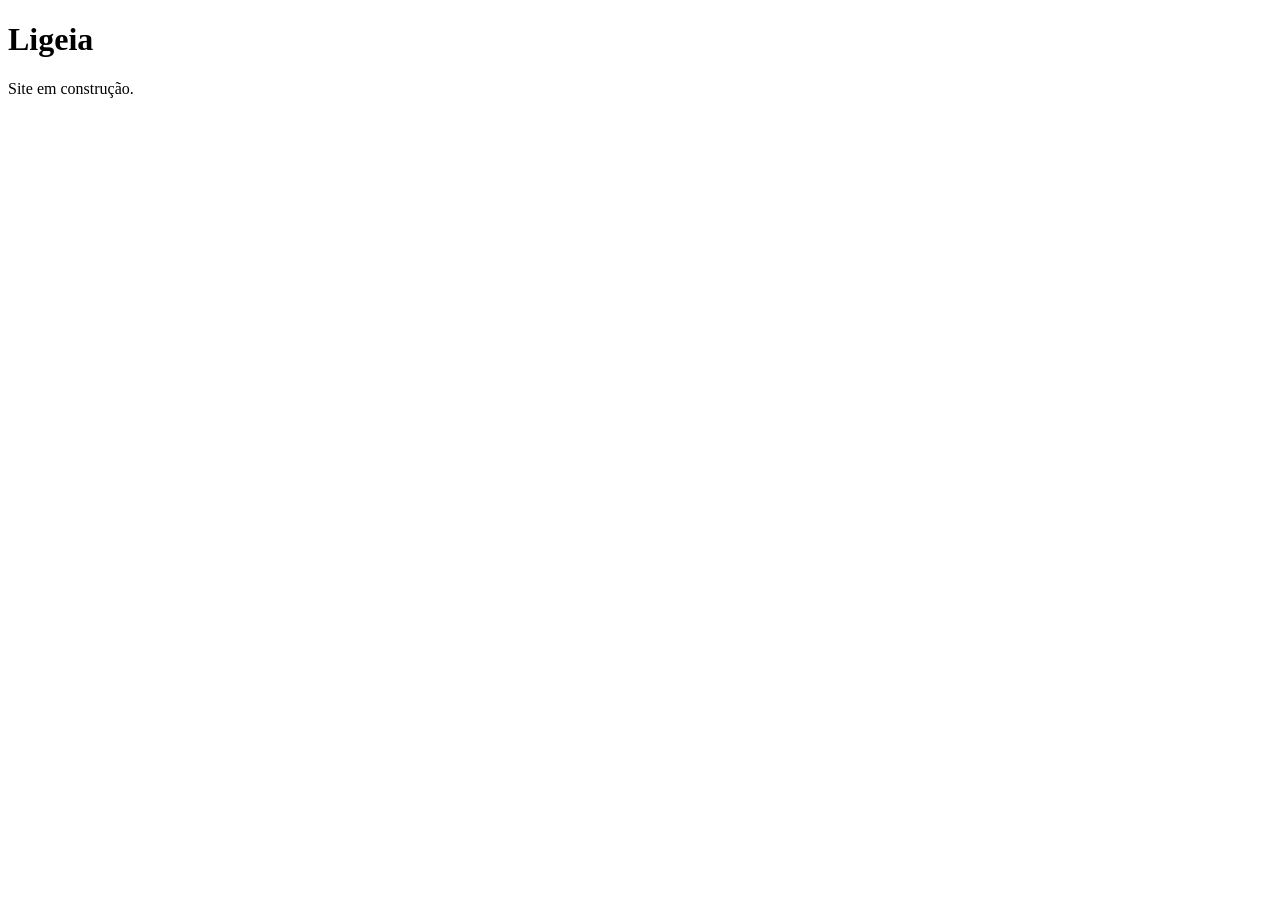
==== index.html @ beac3931 "Create index.html" ====
<!DOCTYPE html>
<html lang="pt-BR">
<head>
<meta charset="UTF-8">
<meta name="viewport" content="width=device-width, initial-scale=1">
<title>Ligeia</title>
</head>
<body>
<h1>Ligeia</h1>
<p>Site em construção.</p>
</body>
</html>
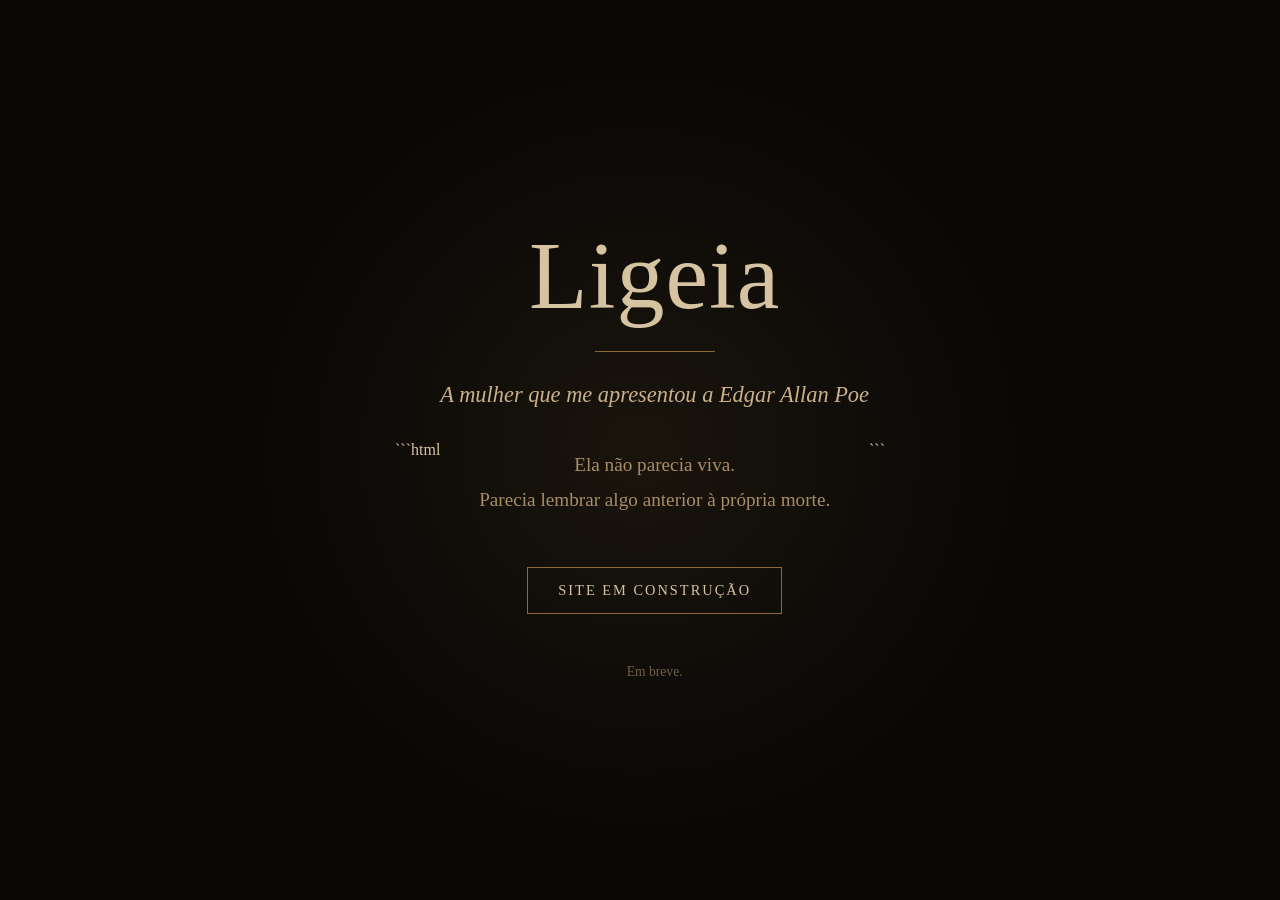
==== commit 9a2c3fa4: "Update index.html" ====
--- a/index.html
+++ b/index.html
@@ -1,12 +1,109 @@
+```html
 <!DOCTYPE html>
 <html lang="pt-BR">
 <head>
 <meta charset="UTF-8">
-<meta name="viewport" content="width=device-width, initial-scale=1">
-<title>Ligeia</title>
+<meta name="viewport" content="width=device-width, initial-scale=1.0">
+<title>Ligeia — Em Breve</title>
+
+<style>
+*{
+    margin:0;
+    padding:0;
+    box-sizing:border-box;
+}
+
+body{
+    min-height:100vh;
+    display:flex;
+    align-items:center;
+    justify-content:center;
+    background:
+        radial-gradient(circle at center, rgba(120,90,40,.15), transparent 50%),
+        #090807;
+    color:#d6c3a1;
+    font-family: Georgia, serif;
+    text-align:center;
+    padding:30px;
+}
+
+.container{
+    max-width:700px;
+}
+
+h1{
+    font-size:clamp(3rem,8vw,6rem);
+    font-weight:normal;
+    margin-bottom:20px;
+    letter-spacing:1px;
+}
+
+.divisor{
+    width:120px;
+    height:1px;
+    background:#8b6a35;
+    margin:0 auto 30px;
+}
+
+.subtitulo{
+    font-size:1.4rem;
+    font-style:italic;
+    color:#c9b18a;
+    margin-bottom:40px;
+}
+
+.frase{
+    font-size:1.2rem;
+    line-height:1.8;
+    color:#a88d66;
+    margin-bottom:50px;
+}
+
+.status{
+    display:inline-block;
+    border:1px solid #8b6a35;
+    padding:14px 30px;
+    color:#d6c3a1;
+    letter-spacing:2px;
+    text-transform:uppercase;
+    font-size:.9rem;
+}
+
+.rodape{
+    margin-top:50px;
+    font-size:.85rem;
+    color:#6f604a;
+}
+</style>
+
 </head>
 <body>
+
+<div class="container">
+
 <h1>Ligeia</h1>
-<p>Site em construção.</p>
+
+<div class="divisor"></div>
+
+<p class="subtitulo">
+A mulher que me apresentou a Edgar Allan Poe
+</p>
+
+<p class="frase">
+Ela não parecia viva.<br>
+Parecia lembrar algo anterior à própria morte.
+</p>
+
+<div class="status">
+Site em construção
+</div>
+
+<p class="rodape">
+Em breve.
+</p>
+
+</div>
+
 </body>
 </html>
+```
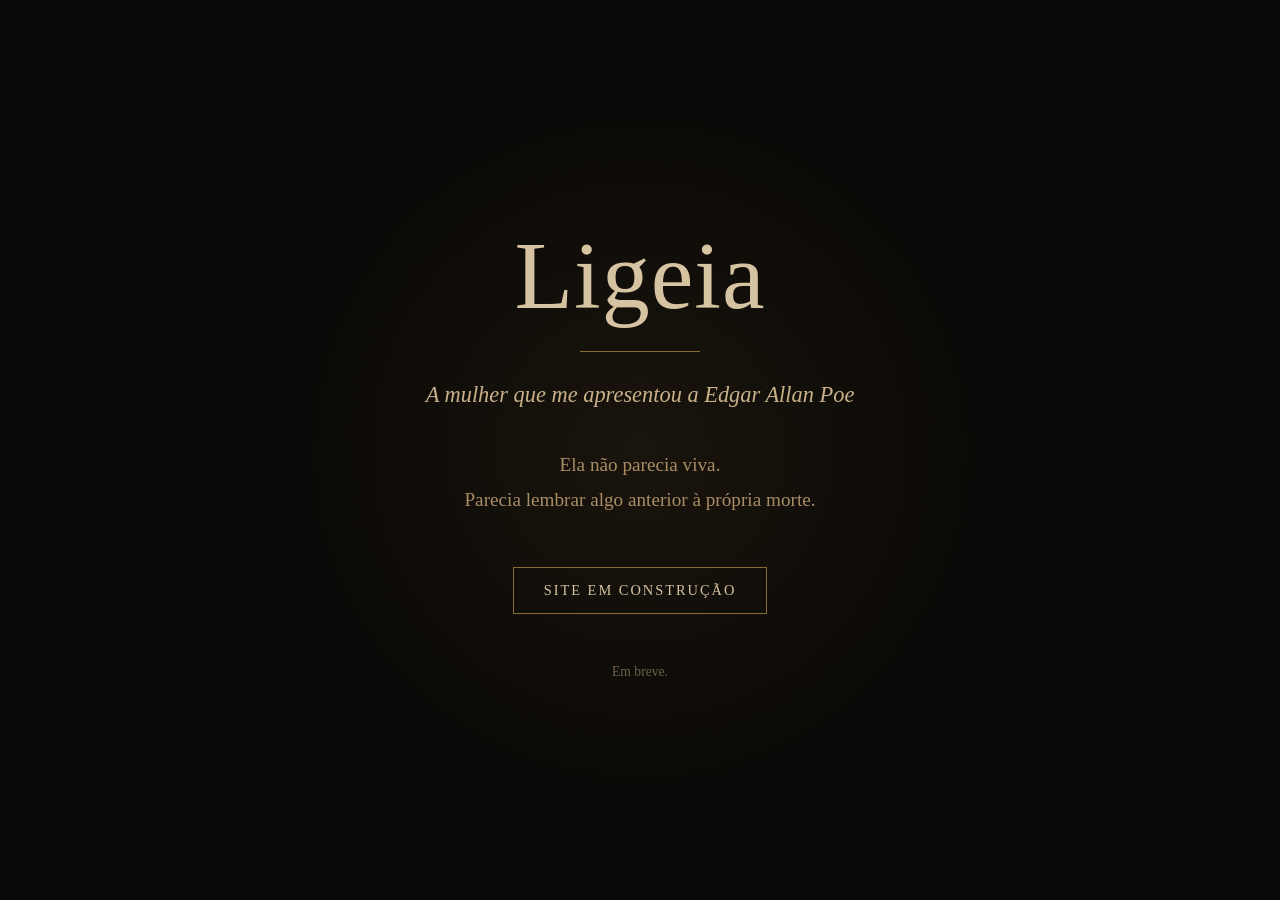
==== commit 213ae73c: "Update index.html" ====
--- a/index.html
+++ b/index.html
@@ -1,4 +1,3 @@
-```html
 <!DOCTYPE html>
 <html lang="pt-BR">
 <head>
@@ -106,4 +105,3 @@
 
 </body>
 </html>
-```
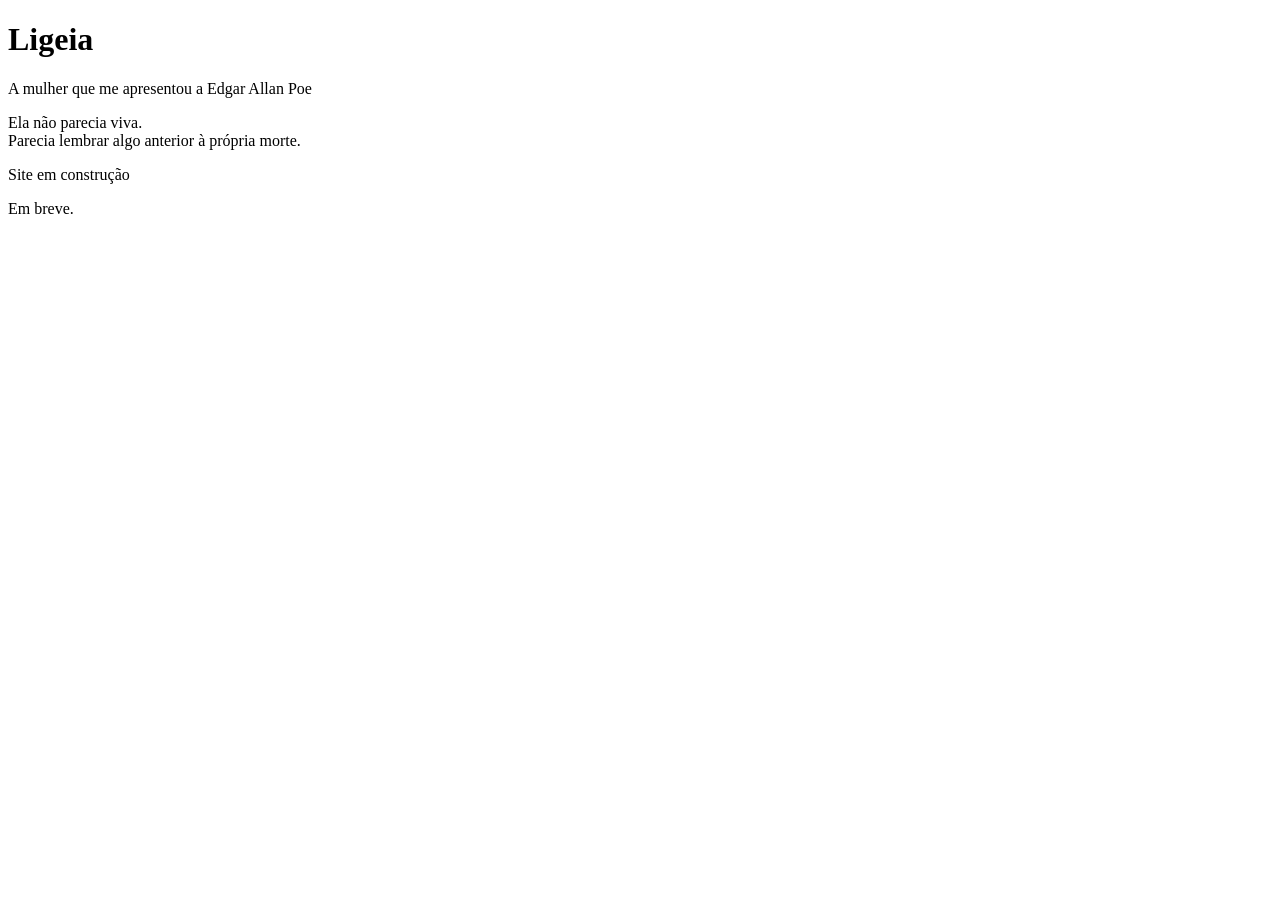
==== commit b53e9001: "Update index.html" ====
--- a/index.html
+++ b/index.html
@@ -5,75 +5,6 @@
 <meta name="viewport" content="width=device-width, initial-scale=1.0">
 <title>Ligeia — Em Breve</title>
 
-<style>
-*{
-    margin:0;
-    padding:0;
-    box-sizing:border-box;
-}
-
-body{
-    min-height:100vh;
-    display:flex;
-    align-items:center;
-    justify-content:center;
-    background:
-        radial-gradient(circle at center, rgba(120,90,40,.15), transparent 50%),
-        #090807;
-    color:#d6c3a1;
-    font-family: Georgia, serif;
-    text-align:center;
-    padding:30px;
-}
-
-.container{
-    max-width:700px;
-}
-
-h1{
-    font-size:clamp(3rem,8vw,6rem);
-    font-weight:normal;
-    margin-bottom:20px;
-    letter-spacing:1px;
-}
-
-.divisor{
-    width:120px;
-    height:1px;
-    background:#8b6a35;
-    margin:0 auto 30px;
-}
-
-.subtitulo{
-    font-size:1.4rem;
-    font-style:italic;
-    color:#c9b18a;
-    margin-bottom:40px;
-}
-
-.frase{
-    font-size:1.2rem;
-    line-height:1.8;
-    color:#a88d66;
-    margin-bottom:50px;
-}
-
-.status{
-    display:inline-block;
-    border:1px solid #8b6a35;
-    padding:14px 30px;
-    color:#d6c3a1;
-    letter-spacing:2px;
-    text-transform:uppercase;
-    font-size:.9rem;
-}
-
-.rodape{
-    margin-top:50px;
-    font-size:.85rem;
-    color:#6f604a;
-}
-</style>
 
 </head>
 <body>
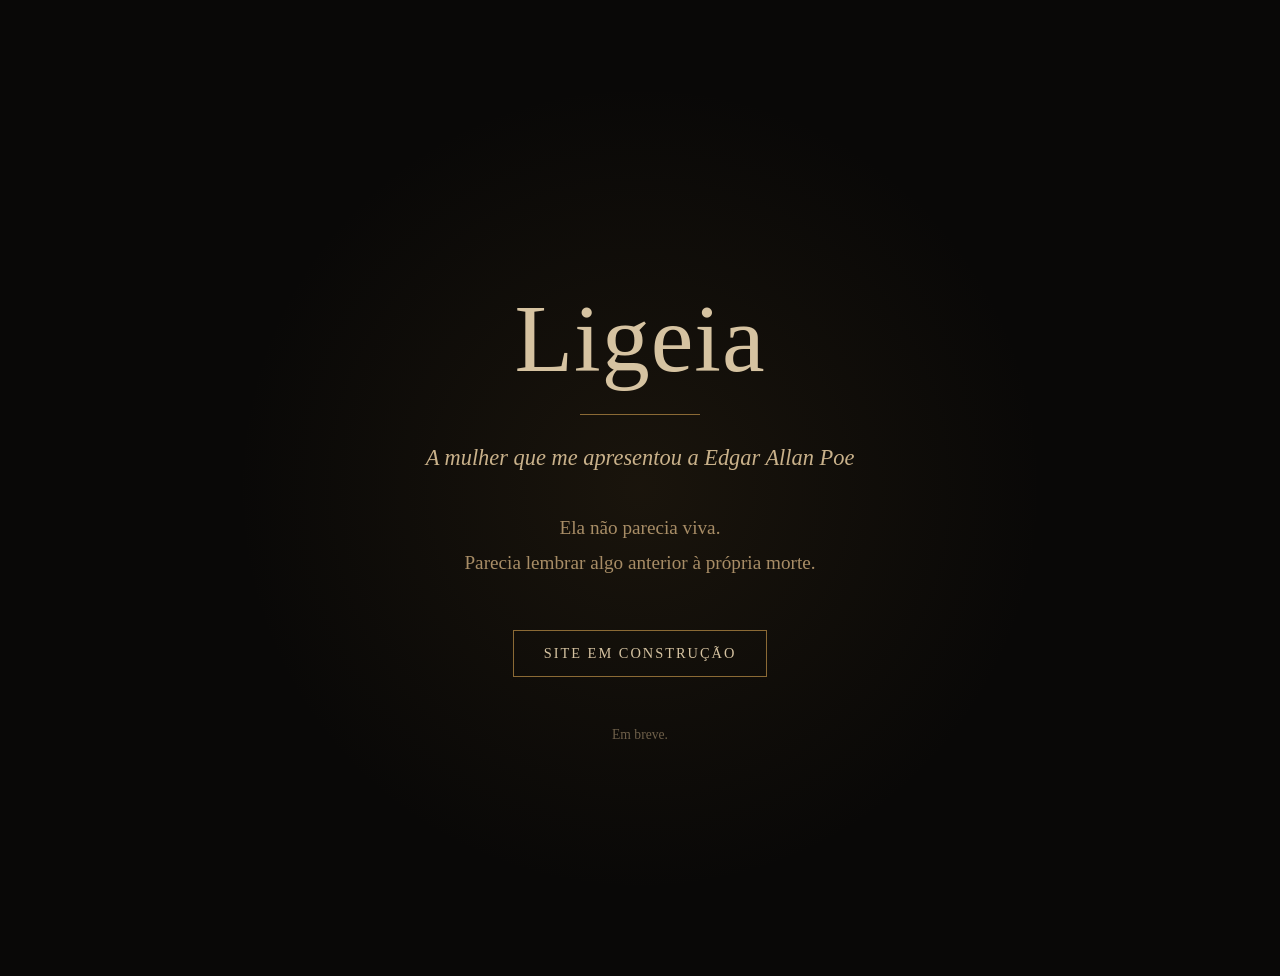
==== commit 43a7b700: "Update index.html" ====
--- a/index.html
+++ b/index.html
@@ -5,6 +5,7 @@
 <meta name="viewport" content="width=device-width, initial-scale=1.0">
 <title>Ligeia — Em Breve</title>
 
+  <link rel="stylesheet" href="css/style.css">
 
 </head>
 <body>
--- a/css/style.css
+++ b/css/style.css
@@ -0,0 +1,69 @@
+<style>
+*{
+    margin:0;
+    padding:0;
+    box-sizing:border-box;
+}
+
+body{
+    min-height:100vh;
+    display:flex;
+    align-items:center;
+    justify-content:center;
+    background:
+        radial-gradient(circle at center, rgba(120,90,40,.15), transparent 50%),
+        #090807;
+    color:#d6c3a1;
+    font-family: Georgia, serif;
+    text-align:center;
+    padding:30px;
+}
+
+.container{
+    max-width:700px;
+}
+
+h1{
+    font-size:clamp(3rem,8vw,6rem);
+    font-weight:normal;
+    margin-bottom:20px;
+    letter-spacing:1px;
+}
+
+.divisor{
+    width:120px;
+    height:1px;
+    background:#8b6a35;
+    margin:0 auto 30px;
+}
+
+.subtitulo{
+    font-size:1.4rem;
+    font-style:italic;
+    color:#c9b18a;
+    margin-bottom:40px;
+}
+
+.frase{
+    font-size:1.2rem;
+    line-height:1.8;
+    color:#a88d66;
+    margin-bottom:50px;
+}
+
+.status{
+    display:inline-block;
+    border:1px solid #8b6a35;
+    padding:14px 30px;
+    color:#d6c3a1;
+    letter-spacing:2px;
+    text-transform:uppercase;
+    font-size:.9rem;
+}
+
+.rodape{
+    margin-top:50px;
+    font-size:.85rem;
+    color:#6f604a;
+}
+</style>
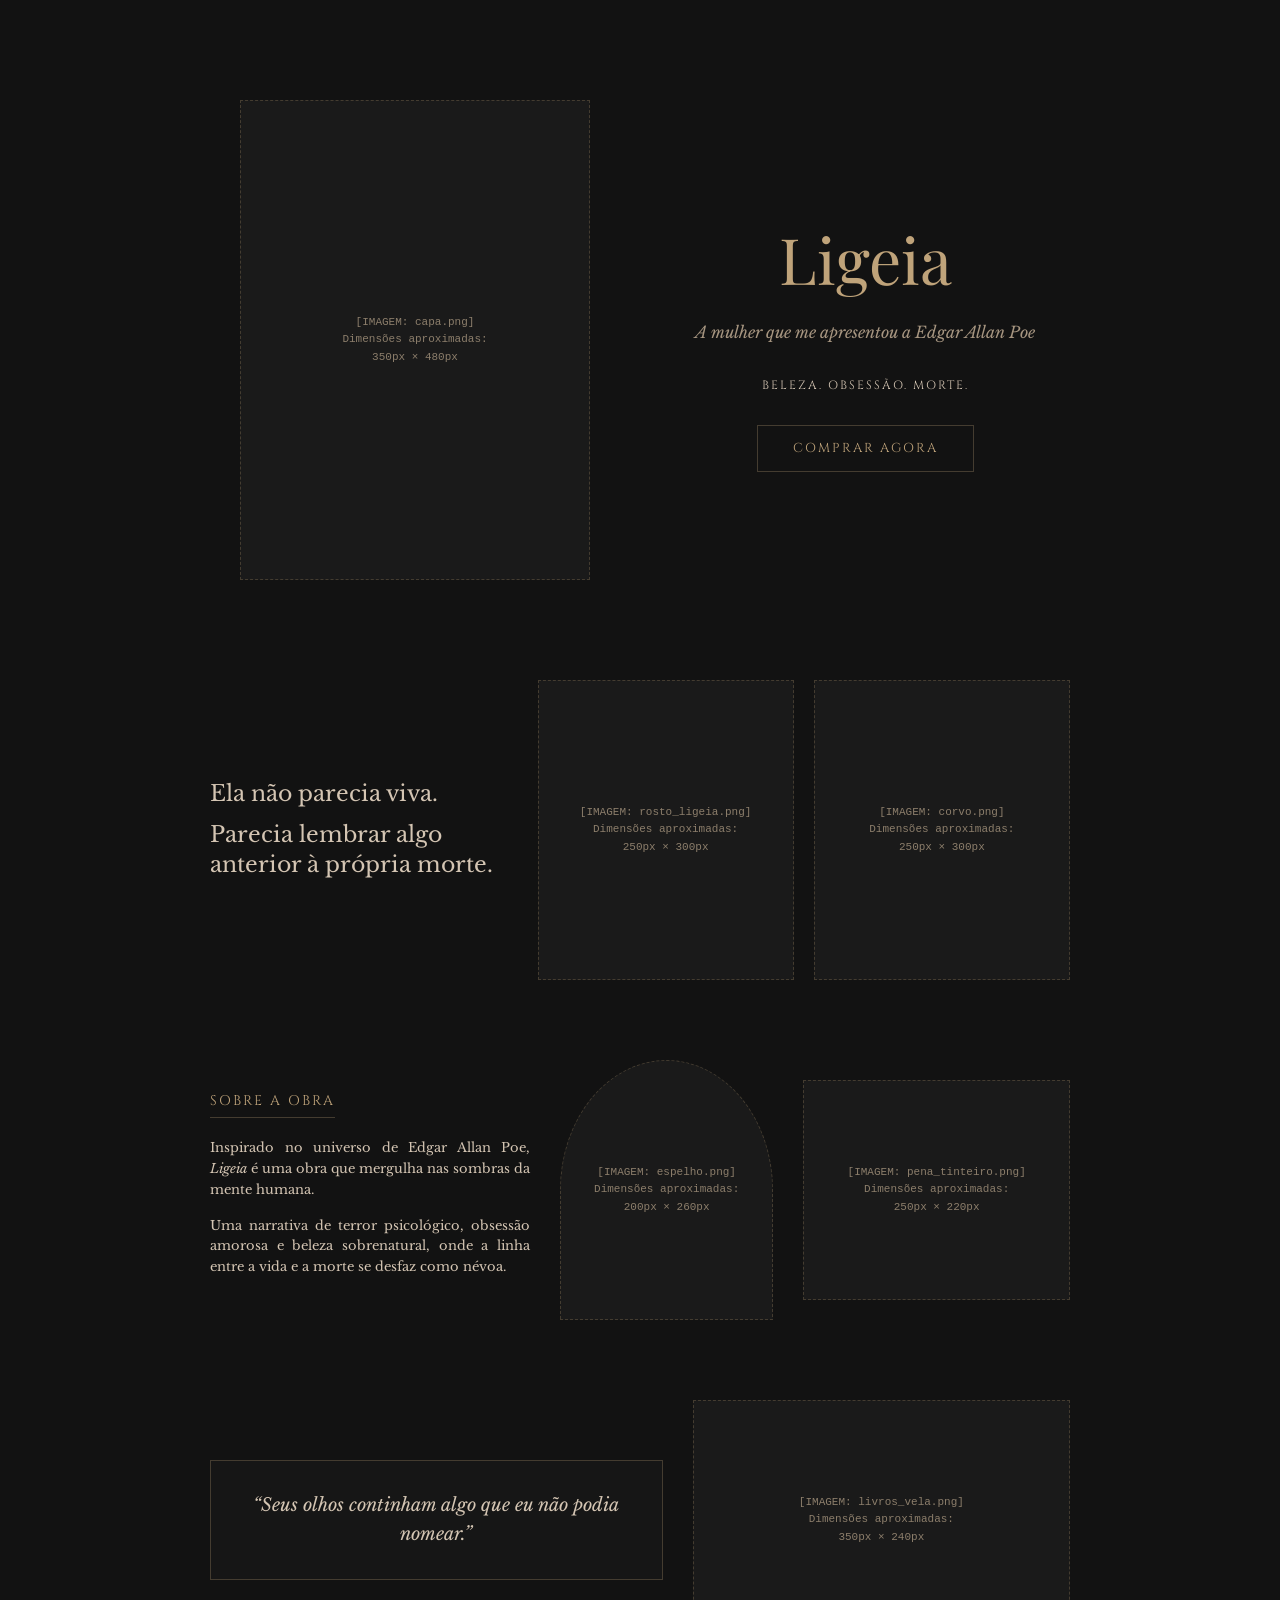
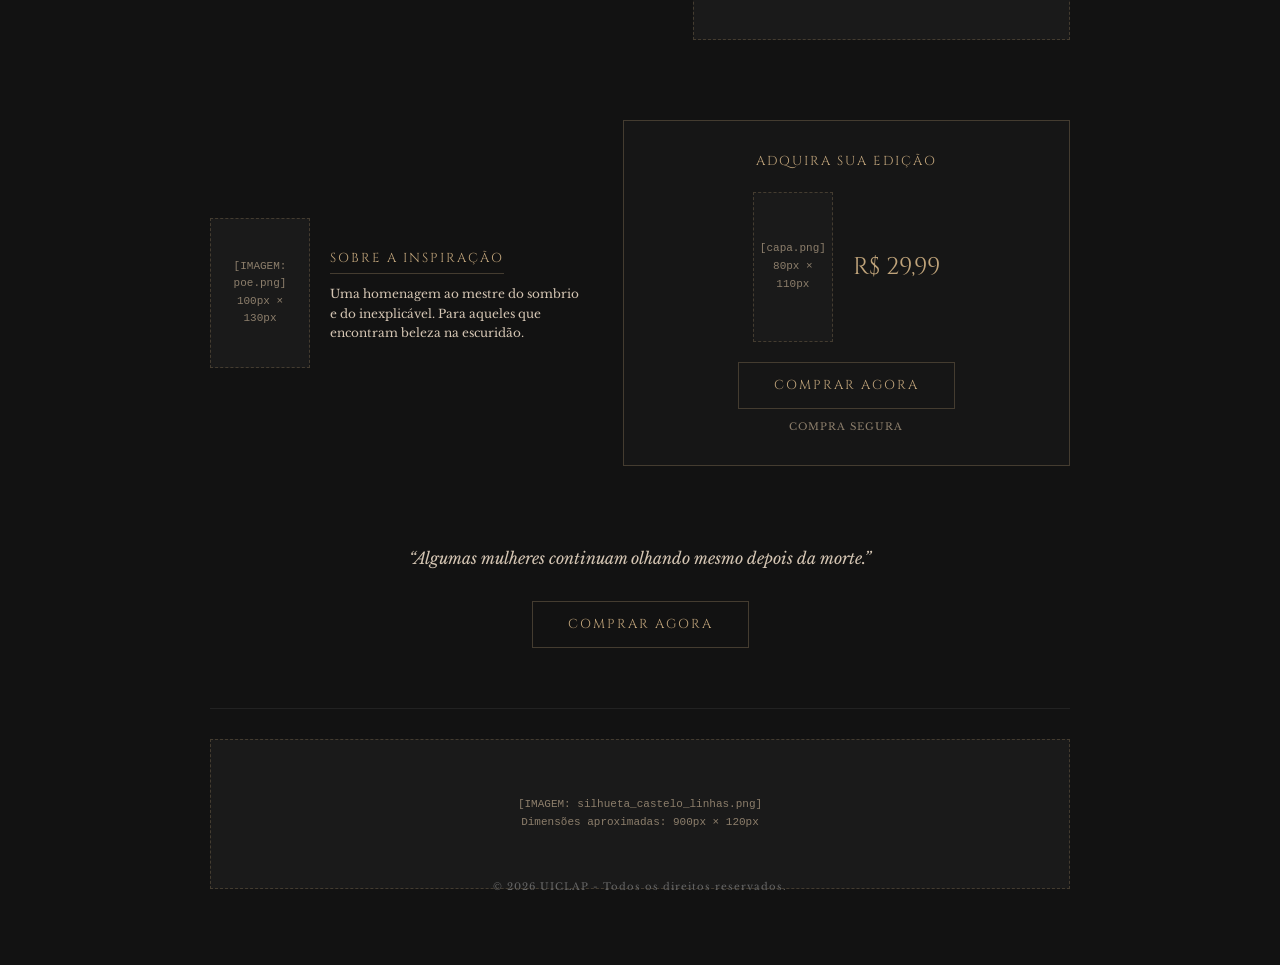
==== commit b33bfe58: "Create index.html" ====
--- a/index.html
+++ b/index.html
@@ -1,39 +1,458 @@
 <!DOCTYPE html>
 <html lang="pt-BR">
 <head>
-<meta charset="UTF-8">
-<meta name="viewport" content="width=device-width, initial-scale=1.0">
-<title>Ligeia — Em Breve</title>
-
-  <link rel="stylesheet" href="css/style.css">
-
+    <meta charset="UTF-8">
+    <meta name="viewport" content="width=device-width, initial-scale=1.0">
+    <title>Ligeia - Edgar Allan Poe</title>
+    <link rel="preconnect" href="https://fonts.googleapis.com">
+    <link rel="preconnect" href="https://fonts.gstatic.com" crossorigin>
+    <link href="https://fonts.googleapis.com/css2?family=Cinzel:wght@400;700&family=Libre+Baskerville:ital,wght@0,400;0,700;1,400&family=Playfair+Display:ital,wght@0,400;0,700;1,400&display=swap" rel="stylesheet">
+    <style>
+        * {
+            box-sizing: border-box;
+            margin: 0;
+            padding: 0;
+        }
+
+        body {
+            background-color: #121212;
+            color: #d4c5b3;
+            font-family: 'Libre Baskerville', serif;
+            line-height: 1.6;
+            overflow-x: hidden;
+        }
+
+        h1, h2, h3, .font-title {
+            font-family: 'Playfair Display', serif;
+            color: #bfa37a;
+            font-weight: 400;
+        }
+
+        .font-accent {
+            font-family: 'Cinzel', serif;
+            letter-spacing: 2px;
+        }
+
+        /* Placeholder Estilizado */
+        .img-placeholder {
+            background-color: #1a1a1a;
+            border: 1px dashed #443c30;
+            color: #8c7e6b;
+            display: flex;
+            flex-direction: column;
+            align-items: center;
+            justify-content: center;
+            text-align: center;
+            font-family: monospace;
+            font-size: 11px;
+            padding: 10px;
+            width: 100%;
+            height: 100%;
+            min-height: 150px;
+        }
+
+        .btn-comprar {
+            display: inline-block;
+            background-color: transparent;
+            color: #bfa37a;
+            border: 1px solid #443c30;
+            padding: 12px 35px;
+            font-family: 'Cinzel', serif;
+            font-size: 13px;
+            text-decoration: none;
+            letter-spacing: 2px;
+            transition: all 0.3s ease;
+            cursor: pointer;
+            text-align: center;
+        }
+
+        .btn-comprar:hover {
+            background-color: #bfa37a;
+            color: #121212;
+            border-color: #bfa37a;
+        }
+
+        .container {
+            max-width: 900px;
+            margin: 0 auto;
+            padding: 40px 20px;
+        }
+
+        /* Section 1: Hero */
+        .hero {
+            display: grid;
+            grid-template-columns: 1fr 1fr;
+            gap: 40px;
+            align-items: center;
+            padding-top: 60px;
+            padding-bottom: 60px;
+        }
+
+        .hero-book {
+            width: 100%;
+            max-width: 350px;
+            justify-self: center;
+        }
+
+        .hero-book .img-placeholder {
+            height: 480px;
+        }
+
+        .hero-content {
+            text-align: center;
+        }
+
+        .hero-content h1 {
+            font-size: 64px;
+            margin-bottom: 10px;
+        }
+
+        .hero-content .subtitle {
+            font-style: italic;
+            font-size: 16px;
+            margin-bottom: 30px;
+            color: #a69580;
+        }
+
+        .hero-content .tagline {
+            font-size: 12px;
+            margin-bottom: 30px;
+        }
+
+        /* Section 2: Citacao Lateral */
+        .quote-section {
+            display: grid;
+            grid-template-columns: 1.2fr 1fr 1fr;
+            gap: 20px;
+            align-items: center;
+            padding-top: 40px;
+            padding-bottom: 40px;
+        }
+
+        .quote-text-block {
+            font-size: 22px;
+            line-height: 1.4;
+            color: #d4c5b3;
+        }
+
+        .quote-text-block span {
+            display: block;
+            margin-top: 10px;
+        }
+
+        .quote-profile .img-placeholder {
+            height: 300px;
+        }
+
+        .quote-crow .img-placeholder {
+            height: 300px;
+        }
+
+        /* Section 3: Sobre a Obra */
+        .about-work {
+            display: grid;
+            grid-template-columns: 1.2fr 0.8fr 1fr;
+            gap: 30px;
+            align-items: center;
+            padding-top: 40px;
+            padding-bottom: 40px;
+        }
+
+        .about-text h2 {
+            font-size: 14px;
+            margin-bottom: 20px;
+            border-bottom: 1px solid #443c30;
+            padding-bottom: 5px;
+            display: inline-block;
+        }
+
+        .about-text p {
+            font-size: 13px;
+            margin-bottom: 15px;
+            text-align: justify;
+        }
+
+        .about-mirror .img-placeholder {
+            height: 260px;
+            border-radius: 50% 50% 0 0; /* Simula formato do espelho */
+        }
+
+        .about-elements .img-placeholder {
+            height: 220px;
+        }
+
+        /* Section 4: Citacao Central e Livros */
+        .middle-row {
+            display: grid;
+            grid-template-columns: 1.2fr 1fr;
+            gap: 30px;
+            align-items: center;
+            padding-top: 40px;
+            padding-bottom: 40px;
+        }
+
+        .parchment-quote {
+            padding: 30px;
+            border: 1px solid #443c30;
+            background-color: #161616;
+            text-align: center;
+            font-size: 18px;
+            font-style: italic;
+        }
+
+        .books-candle .img-placeholder {
+            height: 240px;
+        }
+
+        /* Section 5: Inspiracao e Oferta */
+        .bottom-row {
+            display: grid;
+            grid-template-columns: 1fr 1.2fr;
+            gap: 40px;
+            align-items: center;
+            padding-top: 40px;
+            padding-bottom: 40px;
+        }
+
+        .inspiration {
+            display: grid;
+            grid-template-columns: 100px 1fr;
+            gap: 20px;
+            align-items: center;
+        }
+
+        .poe-thumb .img-placeholder {
+            height: 130px;
+        }
+
+        .inspiration-text h3 {
+            font-size: 13px;
+            margin-bottom: 10px;
+            border-bottom: 1px solid #443c30;
+            padding-bottom: 5px;
+            display: inline-block;
+        }
+
+        .inspiration-text p {
+            font-size: 12px;
+        }
+
+        .offer-box {
+            border: 1px solid #443c30;
+            padding: 30px;
+            text-align: center;
+            background-color: #161616;
+        }
+
+        .offer-box h3 {
+            font-size: 13px;
+            margin-bottom: 20px;
+        }
+
+        .offer-content {
+            display: flex;
+            align-items: center;
+            justify-content: center;
+            gap: 20px;
+            margin-bottom: 20px;
+        }
+
+        .offer-book-img {
+            width: 80px;
+        }
+
+        .offer-book-img .img-placeholder {
+            height: 110px;
+        }
+
+        .price {
+            font-family: 'Cinzel', serif;
+            font-size: 24px;
+            color: #bfa37a;
+        }
+
+        .secure-buy {
+            display: block;
+            font-size: 10px;
+            margin-top: 10px;
+            color: #8c7e6b;
+            text-transform: uppercase;
+            letter-spacing: 1px;
+        }
+
+        /* Section 6: Rodape */
+        .footer-quote {
+            text-align: center;
+            font-size: 16px;
+            font-style: italic;
+            margin-top: 40px;
+            margin-bottom: 30px;
+        }
+
+        .footer-action {
+            text-align: center;
+            margin-bottom: 60px;
+        }
+
+        footer {
+            border-top: 1px solid #222;
+            padding-top: 30px;
+            padding-bottom: 30px;
+            text-align: center;
+        }
+
+        .footer-silhouette {
+            width: 100%;
+            height: 120px;
+            margin-bottom: 20px;
+        }
+
+        .copyright {
+            font-size: 10px;
+            color: #666;
+            letter-spacing: 1px;
+        }
+
+        /* Responsividade (Dinamismo Mobile) */
+        @media (max-width: 768px) {
+            .hero {
+                grid-template-columns: 1fr;
+                gap: 30px;
+            }
+            .quote-section {
+                grid-template-columns: 1fr;
+                gap: 20px;
+            }
+            .about-work {
+                grid-template-columns: 1fr;
+                gap: 20px;
+            }
+            .middle-row {
+                grid-template-columns: 1fr;
+                gap: 20px;
+            }
+            .bottom-row {
+                grid-template-columns: 1fr;
+                gap: 30px;
+            }
+        }
+    </style>
 </head>
 <body>
 
-<div class="container">
-
-<h1>Ligeia</h1>
-
-<div class="divisor"></div>
-
-<p class="subtitulo">
-A mulher que me apresentou a Edgar Allan Poe
-</p>
-
-<p class="frase">
-Ela não parecia viva.<br>
-Parecia lembrar algo anterior à própria morte.
-</p>
-
-<div class="status">
-Site em construção
-</div>
-
-<p class="rodape">
-Em breve.
-</p>
-
-</div>
+    <div class="container">
+        
+        <!-- Section 1: Hero -->
+        <section class="hero">
+            <div class="hero-book">
+                <div class="img-placeholder">
+                    [IMAGEM: capa.png]<br>Dimensões aproximadas:<br>350px × 480px
+                </div>
+            </div>
+            <div class="hero-content">
+                <h1>Ligeia</h1>
+                <p class="subtitle">A mulher que me apresentou a Edgar Allan Poe</p>
+                <p class="tagline font-accent">BELEZA. OBSESSÃO. MORTE.</p>
+                <a href="#" class="btn-comprar">COMPRAR AGORA</a>
+            </div>
+        </section>
+
+        <!-- Section 2: Citacao Lateral -->
+        <section class="quote-section">
+            <div class="quote-text-block">
+                <p>Ela não parecia viva.</p>
+                <span>Parecia lembrar algo anterior à própria morte.</span>
+            </div>
+            <div class="quote-profile">
+                <div class="img-placeholder">
+                    [IMAGEM: rosto_ligeia.png]<br>Dimensões aproximadas:<br>250px × 300px
+                </div>
+            </div>
+            <div class="quote-crow">
+                <div class="img-placeholder">
+                    [IMAGEM: corvo.png]<br>Dimensões aproximadas:<br>250px × 300px
+                </div>
+            </div>
+        </section>
+
+        <!-- Section 3: Sobre a Obra -->
+        <section class="about-work">
+            <div class="about-text">
+                <h2 class="font-accent">SOBRE A OBRA</h2>
+                <p>Inspirado no universo de Edgar Allan Poe, <em>Ligeia</em> é uma obra que mergulha nas sombras da mente humana.</p>
+                <p>Uma narrativa de terror psicológico, obsessão amorosa e beleza sobrenatural, onde a linha entre a vida e a morte se desfaz como névoa.</p>
+            </div>
+            <div class="about-mirror">
+                <div class="img-placeholder">
+                    [IMAGEM: espelho.png]<br>Dimensões aproximadas:<br>200px × 260px
+                </div>
+            </div>
+            <div class="about-elements">
+                <div class="img-placeholder">
+                    [IMAGEM: pena_tinteiro.png]<br>Dimensões aproximadas:<br>250px × 220px
+                </div>
+            </div>
+        </section>
+
+        <!-- Section 4: Citacao Central e Livros -->
+        <section class="middle-row">
+            <div class="parchment-quote">
+                <p>“Seus olhos continham algo que eu não podia nomear.”</p>
+            </div>
+            <div class="books-candle">
+                <div class="img-placeholder">
+                    [IMAGEM: livros_vela.png]<br>Dimensões aproximadas:<br>350px × 240px
+                </div>
+            </div>
+        </section>
+
+        <!-- Section 5: Inspiracao e Oferta -->
+        <section class="bottom-row">
+            <div class="inspiration">
+                <div class="poe-thumb">
+                    <div class="img-placeholder">
+                        [IMAGEM: poe.png]<br>100px × 130px
+                    </div>
+                </div>
+                <div class="inspiration-text">
+                    <h3 class="font-accent">SOBRE A INSPIRAÇÃO</h3>
+                    <p>Uma homenagem ao mestre do sombrio e do inexplicável. Para aqueles que encontram beleza na escuridão.</p>
+                </div>
+            </div>
+            <div class="offer-box">
+                <h3 class="font-accent">ADQUIRA SUA EDIÇÃO</h3>
+                <div class="offer-content">
+                    <div class="offer-book-img">
+                        <div class="img-placeholder">
+                            [capa.png]<br>80px × 110px
+                        </div>
+                    </div>
+                    <div class="price">R$ 29,99</div>
+                </div>
+                <a href="#" class="btn-comprar">COMPRAR AGORA</a>
+                <span class="secure-buy">Compra Segura</span>
+            </div>
+        </section>
+
+        <!-- Section 6: Rodape -->
+        <section class="footer-quote">
+            <p>“Algumas mulheres continuam olhando mesmo depois da morte.”</p>
+        </section>
+
+        <div class="footer-action">
+            <a href="#" class="btn-comprar">COMPRAR AGORA</a>
+        </div>
+
+        <footer>
+            <div class="footer-silhouette">
+                <div class="img-placeholder">
+                    [IMAGEM: silhueta_castelo_linhas.png]<br>Dimensões aproximadas: 900px × 120px
+                </div>
+            </div>
+            <p class="copyright">© 2026 UICLAP - Todos os direitos reservados.</p>
+        </footer>
+
+    </div>
 
 </body>
 </html>
